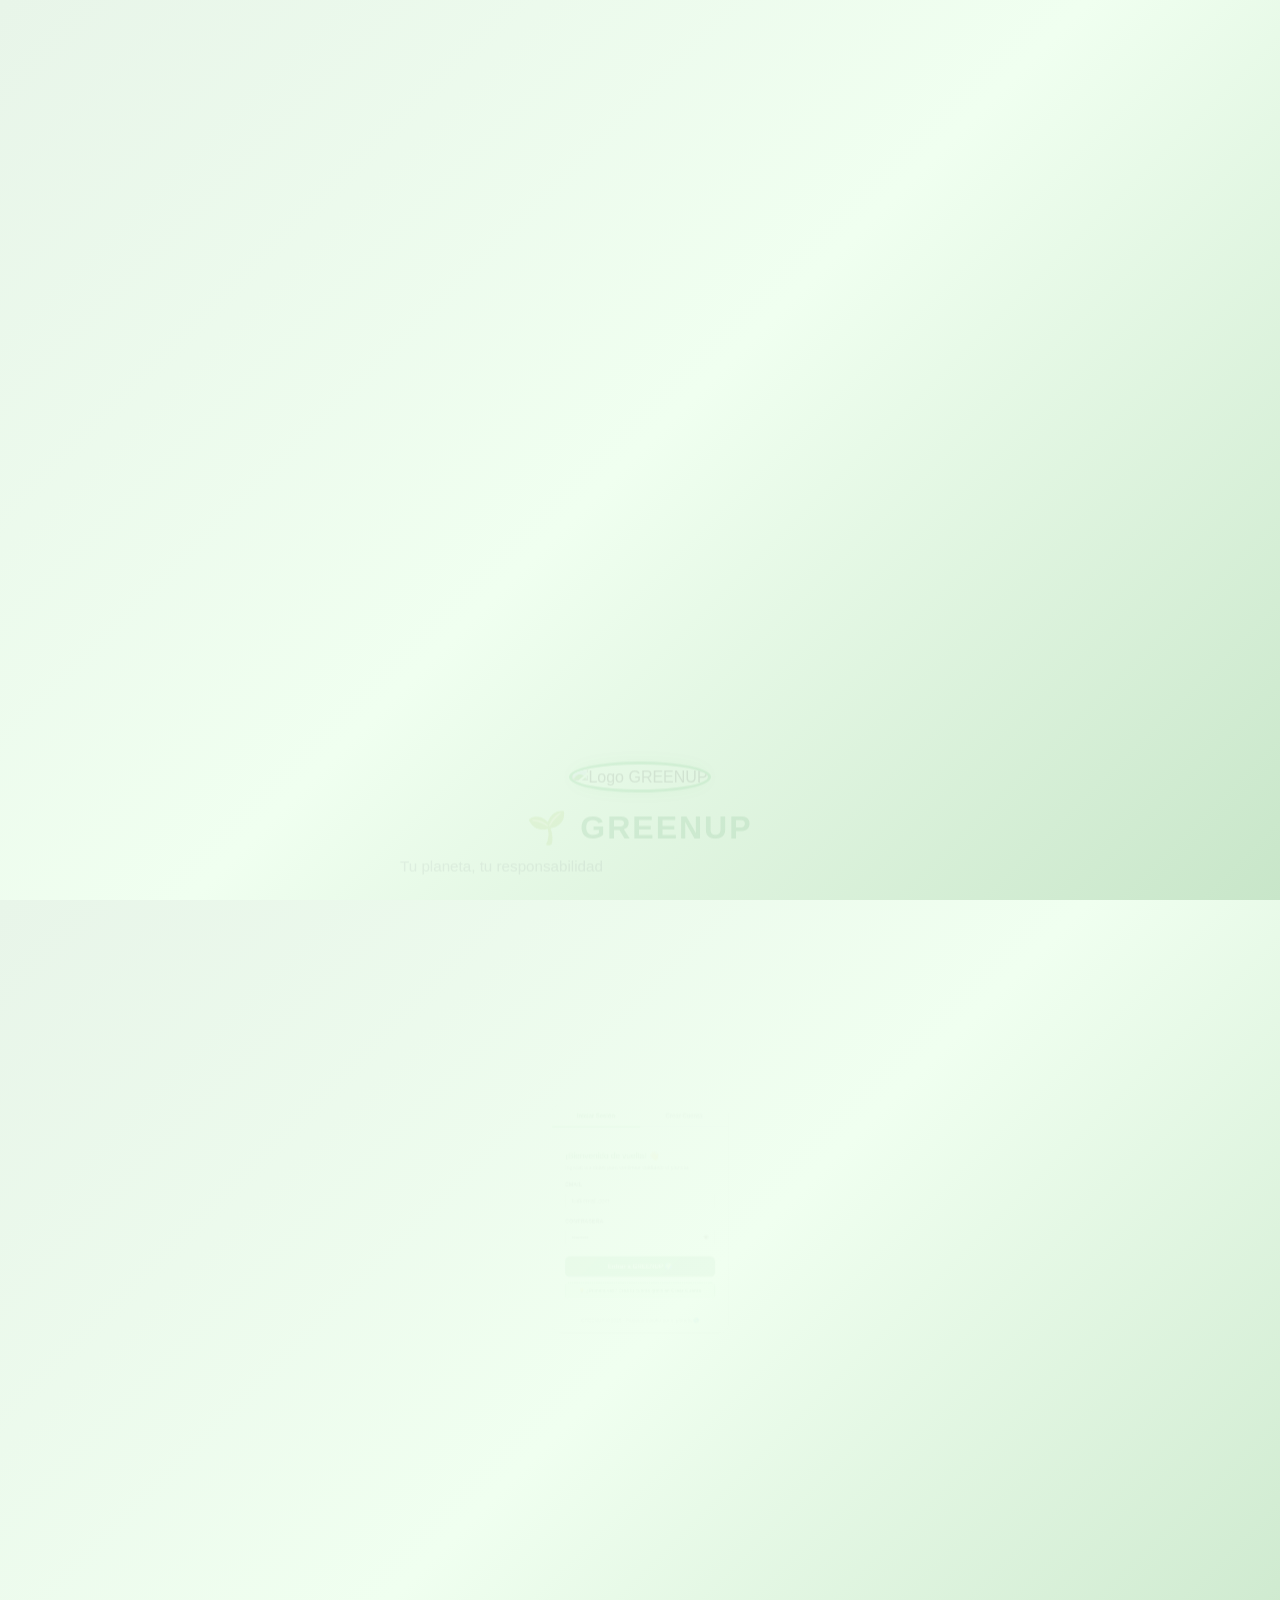
==== Green_UpV1/calculadora.html @ 134e6ddb "Subiendo proyecto completo, ya termine de agregar la funcion de anti farmeo de misiones y tambien ag" ====
<!DOCTYPE html>
<html lang="es">
<head>
    <meta charset="UTF-8">
    <meta name="viewport" content="width=device-width, initial-scale=1.0">
    <title>GREENUP - Calculadora de Huella de Carbono</title>
    <link href="https://cdn.jsdelivr.net/npm/bootstrap@5.3.3/dist/css/bootstrap.min.css" rel="stylesheet" integrity="sha384-QWTKZyjpPEjISv5WaRU9OFeRpok6YctnYmDr5pNlyT2bRjXh0JMhjY6hW+ALEwIH" crossorigin="anonymous">
    <link rel="stylesheet" href="https://cdnjs.cloudflare.com/ajax/libs/animate.css/4.1.1/animate.min.css"/>
    <link rel="stylesheet" href="style.css">
</head>
<body>

    <div class="navbar greenup-navbar animate__animated animate__fadeInDown">
        <div class="logo-container">
            <img src="imagenes/4181E3B8-1C13-4848-8590-D15F80325442.png" alt="Logo del grupo" class="img">
            <span>GREENUP</span>
        </div>
        <div class="nav-links">
            <a href="index.html">Inicio</a>
            <a href="misiones.html">Misiones</a>
            <a href="dudas.html">Preguntas Frecuentes</a>
            <a href="informacion.html">Información Relevante</a>
            <a href="ranking.html">Ranking</a>
        </div>
        <div class="user-profile-nav">
            <img id="user-avatar" src="imagenes/default-avatar.png" alt="Foto de Perfil" class="profile-img-nav animate__animated animate__pulse" onclick="document.getElementById('file-input').click()">
            <span class="user-level-nav badge bg-success animate__animated animate__fadeIn">Nivel <span id="nav-level">1</span></span>
            <input type="file" id="file-input" style="display: none;" accept="image/*">

            <div class="ecobot-widget" id="ecobot-widget">
                <div id="ecobot-bubble" class="ecobot-bubble"></div>
                <button id="ecobot-avatar" class="ecobot-avatar" aria-label="Asistente Eco">
                    🌱
                    <span id="ecobot-badge" class="ecobot-badge"></span>
                </button>
            </div>
        </div>
    </div>

    <div class="container mt-4 main-content">

        <div class="calculator-container card p-4 shadow-lg animate__animated animate__fadeInUp">
            <h1 class="calculator-title text-center">Calculadora de Huella de Carbono 🌍</h1>
            <p class="text-center">Respondé estas 3 preguntas y descubrí tu nivel de huella de carbono.</p>

            <form id="carbon-footprint-form">

                <div class="pregunta-bloque mb-4">
                    <p class="pregunta-titulo">1. ¿Cómo te movés por la ciudad?</p>
                    <div class="form-check">
                        <input class="form-check-input" type="radio" name="movilidad" id="mov-auto" value="1" checked>
                        <label class="form-check-label" for="mov-auto">Auto / Moto</label>
                    </div>
                    <div class="form-check">
                        <input class="form-check-input" type="radio" name="movilidad" id="mov-transporte" value="2">
                        <label class="form-check-label" for="mov-transporte">Transporte público</label>
                    </div>
                    <div class="form-check">
                        <input class="form-check-input" type="radio" name="movilidad" id="mov-bici" value="3">
                        <label class="form-check-label" for="mov-bici">Caminando / Bici</label>
                    </div>
                </div>

                <div class="pregunta-bloque mb-4">
                    <p class="pregunta-titulo">2. En casa, ¿cómo cuidás la energía eléctrica y/o gas?</p>
                    <div class="form-check">
                        <input class="form-check-input" type="radio" name="energia" id="energia-no" value="1" checked>
                        <label class="form-check-label" for="energia-no">No le presto atención</label>
                    </div>
                    <div class="form-check">
                        <input class="form-check-input" type="radio" name="energia" id="energia-intento" value="2">
                        <label class="form-check-label" for="energia-intento">Intento cuidarlo</label>
                    </div>
                    <div class="form-check">
                        <input class="form-check-input" type="radio" name="energia" id="energia-atento" value="3">
                        <label class="form-check-label" for="energia-atento">Soy muy atento</label>
                    </div>
                </div>

                <div class="pregunta-bloque mb-4">
                    <p class="pregunta-titulo">3. ¿Cada cuánto reciclás?</p>
                    <div class="form-check">
                        <input class="form-check-input" type="radio" name="reciclaje" id="reciclar-nunca" value="1" checked>
                        <label class="form-check-label" for="reciclar-nunca">Nunca / Casi nunca</label>
                    </div>
                    <div class="form-check">
                        <input class="form-check-input" type="radio" name="reciclaje" id="reciclar-aveces" value="2">
                        <label class="form-check-label" for="reciclar-aveces">A veces</label>
                    </div>
                    <div class="form-check">
                        <input class="form-check-input" type="radio" name="reciclaje" id="reciclar-siempre" value="3">
                        <label class="form-check-label" for="reciclar-siempre">Siempre</label>
                    </div>
                </div>

                <button type="submit" class="btn btn-success w-100 animate__animated animate__heartBeat">Calcular Huella</button>
            </form>

            <div id="resultado" class="mt-4 p-3 border rounded text-center" style="display: none;">
                <p class="mb-1">Tu huella de carbono estimada es:</p>
                <p id="resultado-emoji" class="resultado-emoji"></p>
                <p id="resultado-texto" class="fw-bold fs-5"></p>

                <button id="btn-consejos" class="btn btn-outline-success mt-3">Ver consejos para mejorar 💡</button>
            </div>

            <div id="consejos-box" class="mt-3 p-3 rounded" style="display: none;">
                <h5>Consejos para reducir tu huella:</h5>
                <ul id="lista-consejos"></ul>
            </div>

        </div>

        <div class="text-center mt-4 mb-5">
            <a href="index.html" class="btn btn-outline-success">⬅ Volver al Inicio</a>
        </div>
    </div>

    <script src="https://cdn.jsdelivr.net/npm/bootstrap@5.3.3/dist/js/bootstrap.bundle.min.js" integrity="sha384-YvpcrYf0tY3lHB60NNkmXc5s9fDVZLESaAA55NDzOxhy9GkcIdslK1eN7N6jIeHz" crossorigin="anonymous"></script>
    <script src="auth.js"></script>
    <script src="script.js"></script>
</body>
</html>
---- Green_UpV1/style.css ----
/* ============================== */
/* --- BASE Y TIPOGRAFÍA --- */
/* ============================== */

body {
  margin: 0;
  font-family: 'Segoe UI', sans-serif;
  background-color: #f0fff0;
  display: flex;
  flex-direction: column;
  align-items: center;
  min-height: 100vh;
  color: #333;
  line-height: 1.6;
}

h1, h2, h3, h4, h5, h6 {
  font-family: 'Helvetica Neue', sans-serif;
  color: #1e7e34;
  text-shadow: 1px 1px 2px rgba(0,0,0,0.1);
  margin-top: 1.5em;
  margin-bottom: 0.5em;
}

h1 { font-size: 2.5rem; }
h2 {
  font-size: 2rem;
  border-bottom: 2px solid #28a745;
  padding-bottom: 0.3em;
}

p {
  font-size: 1.1rem;
  max-width: 900px;
  margin: 0 auto 1.5rem auto;
  text-align: justify;
  color: #495057;
}

/* ============================== */
/* --- NAVBAR --- */
/* ============================== */

.greenup-navbar {
    width: 100%;
    background-color: #28a745;
    color: white;
    padding: 10px 20px;
    display: flex;
    justify-content: space-between;
    align-items: center;
    box-shadow: 0 4px 6px rgba(0, 0, 0, 0.1);
    position: sticky;
    top: 0;
    z-index: 1030;
}

.logo-container {
    display: flex;
    align-items: center;
}

.logo-container .img {
    width: 40px;
    height: 40px;
    border-radius: 50%;
    margin-right: 10px;
    border: 2px solid white;
}

.logo-container span {
    font-size: 1.5rem;
    font-weight: bold;
    color: white;
}

.nav-links a {
    color: white;
    text-decoration: none;
    margin: 0 15px;
    transition: color 0.3s, text-shadow 0.3s;
    font-weight: 500;
}

.nav-links a:hover {
    color: #ffc107;
    text-shadow: 0 0 5px rgba(255, 255, 255, 0.5);
}

/* ============================== */
/* --- PERFIL DE USUARIO Y NIVEL --- */
/* ============================== */

.user-profile-nav {
    display: flex;
    align-items: center;
}

.profile-img-nav {
    width: 40px;
    height: 40px;
    border-radius: 50%;
    object-fit: cover;
    margin-right: 10px;
    cursor: pointer;
    border: 2px solid white;
    transition: transform 0.3s, box-shadow 0.3s;
}

.profile-img-nav:hover {
    transform: scale(1.1);
    box-shadow: 0 0 10px rgba(255, 255, 255, 0.8);
}

.user-level-nav {
    font-size: 0.9rem;
    padding: 5px 10px;
    min-width: 80px;
    text-align: center;
}

/* ============================== */
/* --- PLANETA CURVO --- */
/* ============================== */

.planet-container {
    position: relative;
    width: 300px;
    height: 300px;
    margin: 40px auto;
}

.planet-image {
    width: 100%;
    height: 100%;
    border-radius: 50%;
    object-fit: cover;
    box-shadow: 0 0 30px rgba(40, 167, 69, 0.5);
    transition: transform 1s;
}

.planet-image:hover {
    transform: rotate(360deg);
}

.curved-text-overlay {
    position: absolute;
    top: 50%;
    left: 50%;
    width: 150%;
    height: 150%;
    transform: translate(-50%, -50%);
    pointer-events: none;
    display: flex;
    justify-content: center;
    align-items: center;
}

.curved-text-content {
    font-size: 1.2rem;
    font-weight: bold;
    color: #28a745;
    text-shadow: 1px 1px 0 #fff;
    position: absolute;
    top: -30px;
}

/* ============================== */
/* --- NOTICIAS Y MISIONES --- */
/* ============================== */

.news-card {
    transition: transform 0.3s, box-shadow 0.3s;
    overflow: hidden;
}

.news-card:hover {
    transform: translateY(-5px);
    box-shadow: 0 10px 20px rgba(0, 0, 0, 0.2) !important;
}

.news-img {
    height: 200px;
    object-fit: cover;
}

.mission-card {
    border-left: 5px solid #1e7e34;
    transition: background-color 0.3s;
}

.mission-card:hover {
    background-color: #e9f7ef;
}

.mission-exp {
    font-weight: bold;
    font-size: 1.1em;
}

/* ============================== */
/* --- BOTÓN CTA CALCULADORA (index) --- */
/* ============================== */

.calc-cta-btn {
    border-radius: 30px;
    padding: 12px 30px;
    font-weight: bold;
}

/* ============================== */
/* --- MODAL DE AUTENTICACIÓN --- */
/* ============================== */

.modal-content {
    border: 5px solid #28a745;
}

.btn-green-custom {
    background-color: #28a745;
    border-color: #28b649;
    transition: background-color 0.3s;
}
.btn-green-custom:hover {
    background-color: #000000;
    border-color: #1e7e34;
}

.hide-input { display: none; }

.modal-content.bg-success {
    background-color: #10c23a !important;
    border-radius: 15px;
}

.modal-header, .modal-footer {
    border-color: rgba(255, 255, 255, 0.3) !important;
}

.btn-close-white { filter: invert(1); }

#progressBar { transition: width 0.5s ease-in-out; }

/* ============================== */
/* --- CALCULADORA DE HUELLA --- */
/* ============================== */

.calculator-container {
    background-color: #ffffff;
    border: 1px solid #ddd;
    border-radius: 8px;
    max-width: 650px;
    margin: 40px auto;
}

.pregunta-titulo {
    font-weight: bold;
    color: #1e7e34;
    margin-bottom: 10px;
}

.resultado-emoji {
    font-size: 3rem;
    margin: 5px 0;
}

#resultado.huella-alta {
    background-color: #f8d7da;
    border: 1px solid #f5c6cb;
}

#resultado.huella-media {
    background-color: #fff3cd;
    border: 1px solid #ffeeba;
}

#resultado.huella-baja {
    background-color: #d4edda;
    border: 1px solid #c3e6cb;
}

#consejos-box {
    background-color: #e9f7ef;
    border: 1px solid #c3e6cb;
}

#consejos-box ul { margin-bottom: 0; }

/* ============================== */
/* --- ECO: ASISTENTE DE HUELLA --- */
/* ============================== */

.ecobot-widget {
    position: relative;
    margin-left: 15px;
}

.ecobot-avatar {
    width: 42px;
    height: 42px;
    border-radius: 50%;
    background-color: #ffffff;
    border: 2px solid #ffc107;
    font-size: 1.3rem;
    cursor: pointer;
    display: flex;
    align-items: center;
    justify-content: center;
    position: relative;
    transition: transform 0.3s;
    animation: ecobot-flotar 3s ease-in-out infinite;
}

.ecobot-avatar:hover { transform: scale(1.15); }

.ecobot-avatar.ecobot-alerta {
    border-color: #dc3545;
    animation: ecobot-flotar 3s ease-in-out infinite, ecobot-shake 1.2s ease-in-out infinite alternate;
}

@keyframes ecobot-flotar {
    0%, 100% { transform: translateY(0); }
    50% { transform: translateY(-4px); }
}

@keyframes ecobot-shake {
    from { box-shadow: 0 0 0 0 rgba(220,53,69,0.5); }
    to { box-shadow: 0 0 0 8px rgba(220,53,69,0); }
}

.ecobot-badge {
    position: absolute;
    top: -4px;
    right: -4px;
    width: 18px;
    height: 18px;
    background-color: #dc3545;
    color: white;
    font-size: 0.7rem;
    font-weight: bold;
    border-radius: 50%;
    display: none;
    align-items: center;
    justify-content: center;
    border: 2px solid white;
}

.ecobot-bubble {
    position: absolute;
    top: 52px;
    right: 0;
    width: 220px;
    background-color: #ffffff;
    color: #1e7e34;
    font-size: 0.85rem;
    font-weight: 500;
    padding: 12px 14px;
    border-radius: 14px;
    box-shadow: 0 4px 12px rgba(0,0,0,0.2);
    display: none;
    cursor: pointer;
    z-index: 1040;
}

.ecobot-bubble::before {
    content: '';
    position: absolute;
    top: -8px;
    right: 16px;
    border-width: 0 8px 8px 8px;
    border-style: solid;
    border-color: transparent transparent #ffffff transparent;
}

.ecobot-bubble-visible { display: block; }
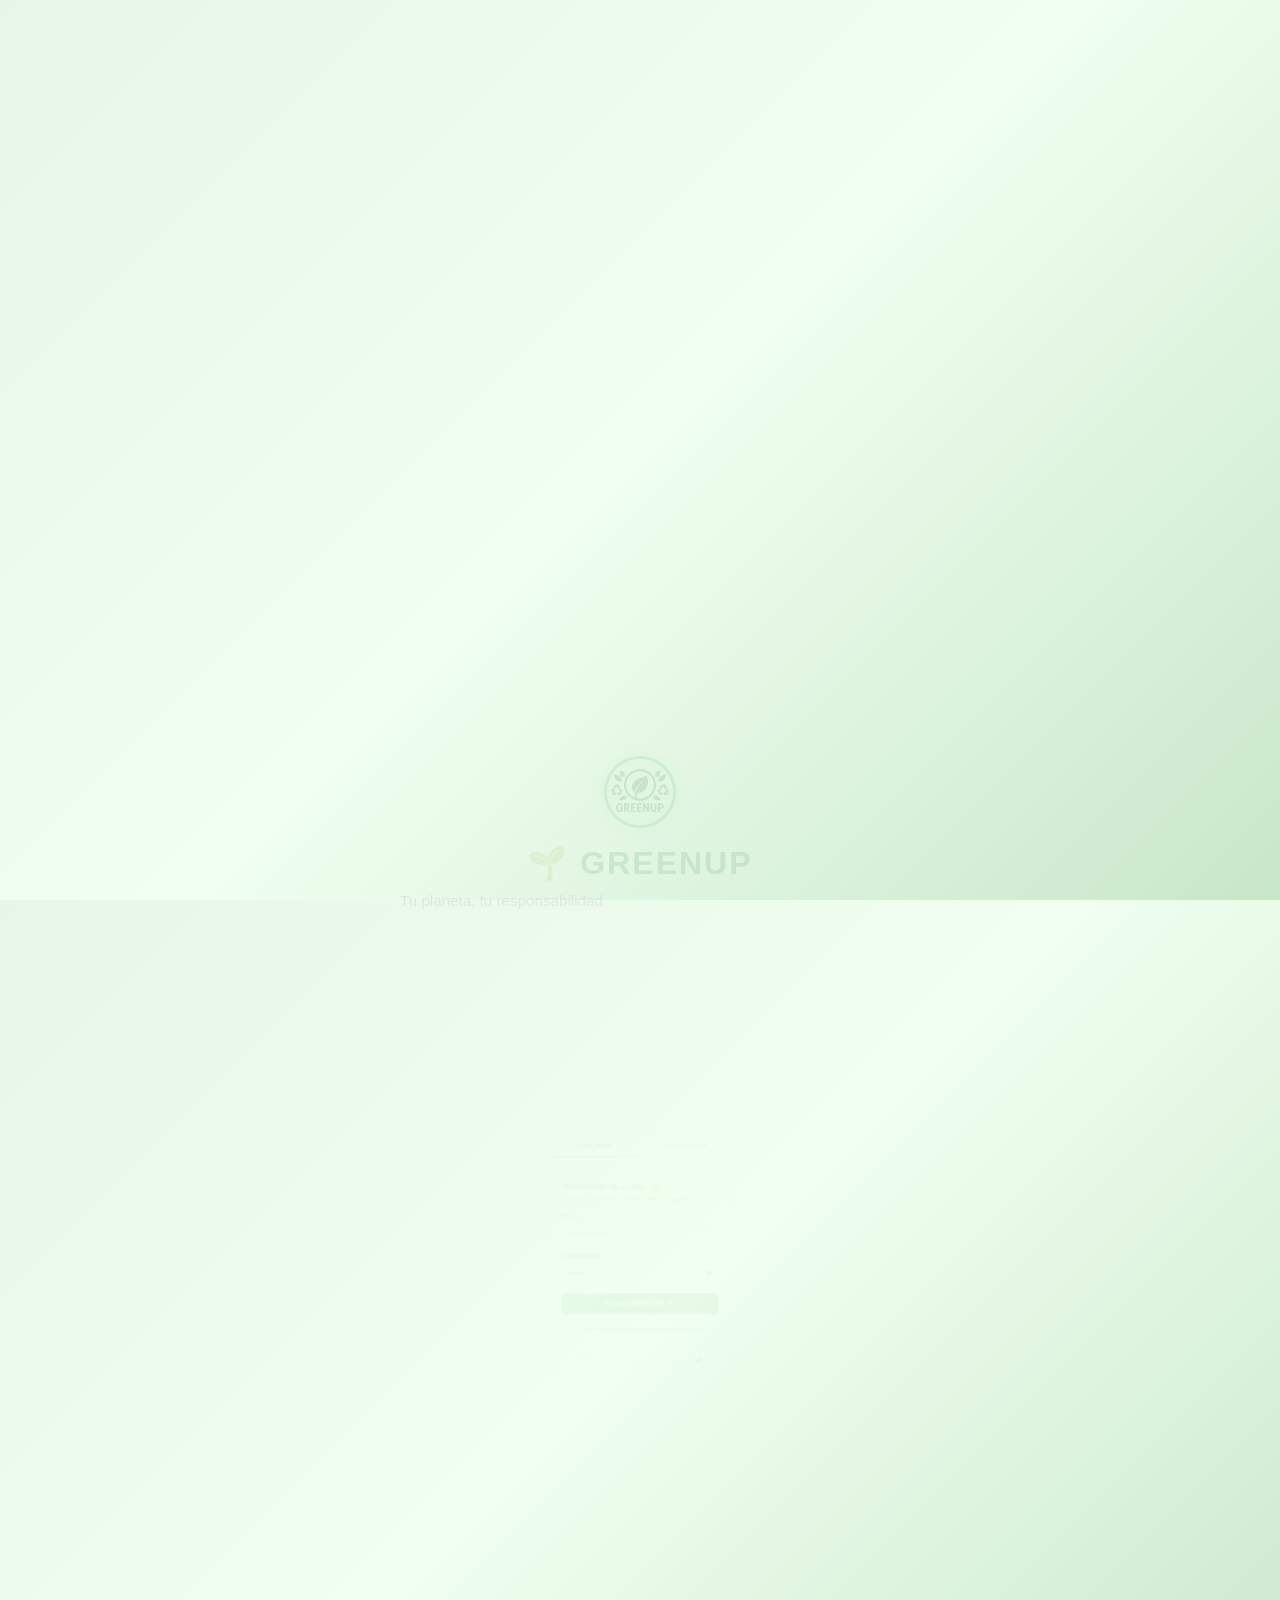
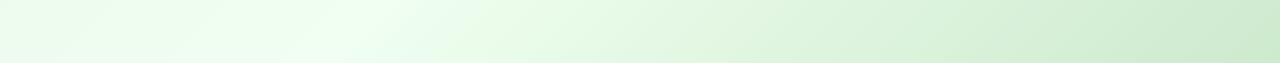
==== commit 48ce6b1d: "imagenes agregado de imagenes" ====
--- a/Green_UpV1/calculadora.html
+++ b/Green_UpV1/calculadora.html
@@ -1,123 +1,123 @@
-<!DOCTYPE html>
-<html lang="es">
-<head>
-    <meta charset="UTF-8">
-    <meta name="viewport" content="width=device-width, initial-scale=1.0">
-    <title>GREENUP - Calculadora de Huella de Carbono</title>
-    <link href="https://cdn.jsdelivr.net/npm/bootstrap@5.3.3/dist/css/bootstrap.min.css" rel="stylesheet" integrity="sha384-QWTKZyjpPEjISv5WaRU9OFeRpok6YctnYmDr5pNlyT2bRjXh0JMhjY6hW+ALEwIH" crossorigin="anonymous">
-    <link rel="stylesheet" href="https://cdnjs.cloudflare.com/ajax/libs/animate.css/4.1.1/animate.min.css"/>
-    <link rel="stylesheet" href="style.css">
-</head>
-<body>
-
-    <div class="navbar greenup-navbar animate__animated animate__fadeInDown">
-        <div class="logo-container">
-            <img src="imagenes/4181E3B8-1C13-4848-8590-D15F80325442.png" alt="Logo del grupo" class="img">
-            <span>GREENUP</span>
-        </div>
-        <div class="nav-links">
-            <a href="index.html">Inicio</a>
-            <a href="misiones.html">Misiones</a>
-            <a href="dudas.html">Preguntas Frecuentes</a>
-            <a href="informacion.html">Información Relevante</a>
-            <a href="ranking.html">Ranking</a>
-        </div>
-        <div class="user-profile-nav">
-            <img id="user-avatar" src="imagenes/default-avatar.png" alt="Foto de Perfil" class="profile-img-nav animate__animated animate__pulse" onclick="document.getElementById('file-input').click()">
-            <span class="user-level-nav badge bg-success animate__animated animate__fadeIn">Nivel <span id="nav-level">1</span></span>
-            <input type="file" id="file-input" style="display: none;" accept="image/*">
-
-            <div class="ecobot-widget" id="ecobot-widget">
-                <div id="ecobot-bubble" class="ecobot-bubble"></div>
-                <button id="ecobot-avatar" class="ecobot-avatar" aria-label="Asistente Eco">
-                    🌱
-                    <span id="ecobot-badge" class="ecobot-badge"></span>
-                </button>
-            </div>
-        </div>
-    </div>
-
-    <div class="container mt-4 main-content">
-
-        <div class="calculator-container card p-4 shadow-lg animate__animated animate__fadeInUp">
-            <h1 class="calculator-title text-center">Calculadora de Huella de Carbono 🌍</h1>
-            <p class="text-center">Respondé estas 3 preguntas y descubrí tu nivel de huella de carbono.</p>
-
-            <form id="carbon-footprint-form">
-
-                <div class="pregunta-bloque mb-4">
-                    <p class="pregunta-titulo">1. ¿Cómo te movés por la ciudad?</p>
-                    <div class="form-check">
-                        <input class="form-check-input" type="radio" name="movilidad" id="mov-auto" value="1" checked>
-                        <label class="form-check-label" for="mov-auto">Auto / Moto</label>
-                    </div>
-                    <div class="form-check">
-                        <input class="form-check-input" type="radio" name="movilidad" id="mov-transporte" value="2">
-                        <label class="form-check-label" for="mov-transporte">Transporte público</label>
-                    </div>
-                    <div class="form-check">
-                        <input class="form-check-input" type="radio" name="movilidad" id="mov-bici" value="3">
-                        <label class="form-check-label" for="mov-bici">Caminando / Bici</label>
-                    </div>
-                </div>
-
-                <div class="pregunta-bloque mb-4">
-                    <p class="pregunta-titulo">2. En casa, ¿cómo cuidás la energía eléctrica y/o gas?</p>
-                    <div class="form-check">
-                        <input class="form-check-input" type="radio" name="energia" id="energia-no" value="1" checked>
-                        <label class="form-check-label" for="energia-no">No le presto atención</label>
-                    </div>
-                    <div class="form-check">
-                        <input class="form-check-input" type="radio" name="energia" id="energia-intento" value="2">
-                        <label class="form-check-label" for="energia-intento">Intento cuidarlo</label>
-                    </div>
-                    <div class="form-check">
-                        <input class="form-check-input" type="radio" name="energia" id="energia-atento" value="3">
-                        <label class="form-check-label" for="energia-atento">Soy muy atento</label>
-                    </div>
-                </div>
-
-                <div class="pregunta-bloque mb-4">
-                    <p class="pregunta-titulo">3. ¿Cada cuánto reciclás?</p>
-                    <div class="form-check">
-                        <input class="form-check-input" type="radio" name="reciclaje" id="reciclar-nunca" value="1" checked>
-                        <label class="form-check-label" for="reciclar-nunca">Nunca / Casi nunca</label>
-                    </div>
-                    <div class="form-check">
-                        <input class="form-check-input" type="radio" name="reciclaje" id="reciclar-aveces" value="2">
-                        <label class="form-check-label" for="reciclar-aveces">A veces</label>
-                    </div>
-                    <div class="form-check">
-                        <input class="form-check-input" type="radio" name="reciclaje" id="reciclar-siempre" value="3">
-                        <label class="form-check-label" for="reciclar-siempre">Siempre</label>
-                    </div>
-                </div>
-
-                <button type="submit" class="btn btn-success w-100 animate__animated animate__heartBeat">Calcular Huella</button>
-            </form>
-
-            <div id="resultado" class="mt-4 p-3 border rounded text-center" style="display: none;">
-                <p class="mb-1">Tu huella de carbono estimada es:</p>
-                <p id="resultado-emoji" class="resultado-emoji"></p>
-                <p id="resultado-texto" class="fw-bold fs-5"></p>
-
-                <button id="btn-consejos" class="btn btn-outline-success mt-3">Ver consejos para mejorar 💡</button>
-            </div>
-
-            <div id="consejos-box" class="mt-3 p-3 rounded" style="display: none;">
-                <h5>Consejos para reducir tu huella:</h5>
-                <ul id="lista-consejos"></ul>
-            </div>
-
-        </div>
-
-        <div class="text-center mt-4 mb-5">
-            <a href="index.html" class="btn btn-outline-success">⬅ Volver al Inicio</a>
-        </div>
-    </div>
-
-    <script src="https://cdn.jsdelivr.net/npm/bootstrap@5.3.3/dist/js/bootstrap.bundle.min.js" integrity="sha384-YvpcrYf0tY3lHB60NNkmXc5s9fDVZLESaAA55NDzOxhy9GkcIdslK1eN7N6jIeHz" crossorigin="anonymous"></script>
-    <script src="auth.js"></script>
-    <script src="script.js"></script>
-</body>
+<!DOCTYPE html>
+<html lang="es">
+<head>
+    <meta charset="UTF-8">
+    <meta name="viewport" content="width=device-width, initial-scale=1.0">
+    <title>GREENUP - Calculadora de Huella de Carbono</title>
+    <link href="https://cdn.jsdelivr.net/npm/bootstrap@5.3.3/dist/css/bootstrap.min.css" rel="stylesheet" integrity="sha384-QWTKZyjpPEjISv5WaRU9OFeRpok6YctnYmDr5pNlyT2bRjXh0JMhjY6hW+ALEwIH" crossorigin="anonymous">
+    <link rel="stylesheet" href="https://cdnjs.cloudflare.com/ajax/libs/animate.css/4.1.1/animate.min.css"/>
+    <link rel="stylesheet" href="style.css">
+</head>
+<body>
+
+    <div class="navbar greenup-navbar animate__animated animate__fadeInDown">
+        <div class="logo-container">
+            <img src="imagenes/4181E3B8-1C13-4848-8590-D15F80325442.png" alt="Logo del grupo" class="img">
+            <span>GREENUP</span>
+        </div>
+        <div class="nav-links">
+            <a href="index.html">Inicio</a>
+            <a href="misiones.html">Misiones</a>
+            <a href="dudas.html">Preguntas Frecuentes</a>
+            <a href="informacion.html">Información Relevante</a>
+            <a href="ranking.html">Ranking</a>
+        </div>
+        <div class="user-profile-nav">
+            <img id="user-avatar" src="imagenes/default-avatar.png" alt="Foto de Perfil" class="profile-img-nav animate__animated animate__pulse" onclick="document.getElementById('file-input').click()">
+            <span class="user-level-nav badge bg-success animate__animated animate__fadeIn">Nivel <span id="nav-level">1</span></span>
+            <input type="file" id="file-input" style="display: none;" accept="image/*">
+
+            <div class="ecobot-widget" id="ecobot-widget">
+                <div id="ecobot-bubble" class="ecobot-bubble"></div>
+                <button id="ecobot-avatar" class="ecobot-avatar" aria-label="Asistente Eco">
+                    🌱
+                    <span id="ecobot-badge" class="ecobot-badge"></span>
+                </button>
+            </div>
+        </div>
+    </div>
+
+    <div class="container mt-4 main-content">
+
+        <div class="calculator-container card p-4 shadow-lg animate__animated animate__fadeInUp">
+            <h1 class="calculator-title text-center">Calculadora de Huella de Carbono 🌍</h1>
+            <p class="text-center">Respondé estas 3 preguntas y descubrí tu nivel de huella de carbono.</p>
+
+            <form id="carbon-footprint-form">
+
+                <div class="pregunta-bloque mb-4">
+                    <p class="pregunta-titulo">1. ¿Cómo te movés por la ciudad?</p>
+                    <div class="form-check">
+                        <input class="form-check-input" type="radio" name="movilidad" id="mov-auto" value="1" checked>
+                        <label class="form-check-label" for="mov-auto">Auto / Moto</label>
+                    </div>
+                    <div class="form-check">
+                        <input class="form-check-input" type="radio" name="movilidad" id="mov-transporte" value="2">
+                        <label class="form-check-label" for="mov-transporte">Transporte público</label>
+                    </div>
+                    <div class="form-check">
+                        <input class="form-check-input" type="radio" name="movilidad" id="mov-bici" value="3">
+                        <label class="form-check-label" for="mov-bici">Caminando / Bici</label>
+                    </div>
+                </div>
+
+                <div class="pregunta-bloque mb-4">
+                    <p class="pregunta-titulo">2. En casa, ¿cómo cuidás la energía eléctrica y/o gas?</p>
+                    <div class="form-check">
+                        <input class="form-check-input" type="radio" name="energia" id="energia-no" value="1" checked>
+                        <label class="form-check-label" for="energia-no">No le presto atención</label>
+                    </div>
+                    <div class="form-check">
+                        <input class="form-check-input" type="radio" name="energia" id="energia-intento" value="2">
+                        <label class="form-check-label" for="energia-intento">Intento cuidarlo</label>
+                    </div>
+                    <div class="form-check">
+                        <input class="form-check-input" type="radio" name="energia" id="energia-atento" value="3">
+                        <label class="form-check-label" for="energia-atento">Soy muy atento</label>
+                    </div>
+                </div>
+
+                <div class="pregunta-bloque mb-4">
+                    <p class="pregunta-titulo">3. ¿Cada cuánto reciclás?</p>
+                    <div class="form-check">
+                        <input class="form-check-input" type="radio" name="reciclaje" id="reciclar-nunca" value="1" checked>
+                        <label class="form-check-label" for="reciclar-nunca">Nunca / Casi nunca</label>
+                    </div>
+                    <div class="form-check">
+                        <input class="form-check-input" type="radio" name="reciclaje" id="reciclar-aveces" value="2">
+                        <label class="form-check-label" for="reciclar-aveces">A veces</label>
+                    </div>
+                    <div class="form-check">
+                        <input class="form-check-input" type="radio" name="reciclaje" id="reciclar-siempre" value="3">
+                        <label class="form-check-label" for="reciclar-siempre">Siempre</label>
+                    </div>
+                </div>
+
+                <button type="submit" class="btn btn-success w-100 animate__animated animate__heartBeat">Calcular Huella</button>
+            </form>
+
+            <div id="resultado" class="mt-4 p-3 border rounded text-center" style="display: none;">
+                <p class="mb-1">Tu huella de carbono estimada es:</p>
+                <p id="resultado-emoji" class="resultado-emoji"></p>
+                <p id="resultado-texto" class="fw-bold fs-5"></p>
+
+                <button id="btn-consejos" class="btn btn-outline-success mt-3">Ver consejos para mejorar 💡</button>
+            </div>
+
+            <div id="consejos-box" class="mt-3 p-3 rounded" style="display: none;">
+                <h5>Consejos para reducir tu huella:</h5>
+                <ul id="lista-consejos"></ul>
+            </div>
+
+        </div>
+
+        <div class="text-center mt-4 mb-5">
+            <a href="index.html" class="btn btn-outline-success">⬅ Volver al Inicio</a>
+        </div>
+    </div>
+
+    <script src="https://cdn.jsdelivr.net/npm/bootstrap@5.3.3/dist/js/bootstrap.bundle.min.js" integrity="sha384-YvpcrYf0tY3lHB60NNkmXc5s9fDVZLESaAA55NDzOxhy9GkcIdslK1eN7N6jIeHz" crossorigin="anonymous"></script>
+    <script src="auth.js"></script>
+    <script src="script.js"></script>
+</body>
 </html>
--- a/Green_UpV1/style.css
+++ b/Green_UpV1/style.css
@@ -1,375 +1,375 @@
-/* ============================== */
-/* --- BASE Y TIPOGRAFÍA --- */
-/* ============================== */
-
-body {
-  margin: 0;
-  font-family: 'Segoe UI', sans-serif;
-  background-color: #f0fff0;
-  display: flex;
-  flex-direction: column;
-  align-items: center;
-  min-height: 100vh;
-  color: #333;
-  line-height: 1.6;
-}
-
-h1, h2, h3, h4, h5, h6 {
-  font-family: 'Helvetica Neue', sans-serif;
-  color: #1e7e34;
-  text-shadow: 1px 1px 2px rgba(0,0,0,0.1);
-  margin-top: 1.5em;
-  margin-bottom: 0.5em;
-}
-
-h1 { font-size: 2.5rem; }
-h2 {
-  font-size: 2rem;
-  border-bottom: 2px solid #28a745;
-  padding-bottom: 0.3em;
-}
-
-p {
-  font-size: 1.1rem;
-  max-width: 900px;
-  margin: 0 auto 1.5rem auto;
-  text-align: justify;
-  color: #495057;
-}
-
-/* ============================== */
-/* --- NAVBAR --- */
-/* ============================== */
-
-.greenup-navbar {
-    width: 100%;
-    background-color: #28a745;
-    color: white;
-    padding: 10px 20px;
-    display: flex;
-    justify-content: space-between;
-    align-items: center;
-    box-shadow: 0 4px 6px rgba(0, 0, 0, 0.1);
-    position: sticky;
-    top: 0;
-    z-index: 1030;
-}
-
-.logo-container {
-    display: flex;
-    align-items: center;
-}
-
-.logo-container .img {
-    width: 40px;
-    height: 40px;
-    border-radius: 50%;
-    margin-right: 10px;
-    border: 2px solid white;
-}
-
-.logo-container span {
-    font-size: 1.5rem;
-    font-weight: bold;
-    color: white;
-}
-
-.nav-links a {
-    color: white;
-    text-decoration: none;
-    margin: 0 15px;
-    transition: color 0.3s, text-shadow 0.3s;
-    font-weight: 500;
-}
-
-.nav-links a:hover {
-    color: #ffc107;
-    text-shadow: 0 0 5px rgba(255, 255, 255, 0.5);
-}
-
-/* ============================== */
-/* --- PERFIL DE USUARIO Y NIVEL --- */
-/* ============================== */
-
-.user-profile-nav {
-    display: flex;
-    align-items: center;
-}
-
-.profile-img-nav {
-    width: 40px;
-    height: 40px;
-    border-radius: 50%;
-    object-fit: cover;
-    margin-right: 10px;
-    cursor: pointer;
-    border: 2px solid white;
-    transition: transform 0.3s, box-shadow 0.3s;
-}
-
-.profile-img-nav:hover {
-    transform: scale(1.1);
-    box-shadow: 0 0 10px rgba(255, 255, 255, 0.8);
-}
-
-.user-level-nav {
-    font-size: 0.9rem;
-    padding: 5px 10px;
-    min-width: 80px;
-    text-align: center;
-}
-
-/* ============================== */
-/* --- PLANETA CURVO --- */
-/* ============================== */
-
-.planet-container {
-    position: relative;
-    width: 300px;
-    height: 300px;
-    margin: 40px auto;
-}
-
-.planet-image {
-    width: 100%;
-    height: 100%;
-    border-radius: 50%;
-    object-fit: cover;
-    box-shadow: 0 0 30px rgba(40, 167, 69, 0.5);
-    transition: transform 1s;
-}
-
-.planet-image:hover {
-    transform: rotate(360deg);
-}
-
-.curved-text-overlay {
-    position: absolute;
-    top: 50%;
-    left: 50%;
-    width: 150%;
-    height: 150%;
-    transform: translate(-50%, -50%);
-    pointer-events: none;
-    display: flex;
-    justify-content: center;
-    align-items: center;
-}
-
-.curved-text-content {
-    font-size: 1.2rem;
-    font-weight: bold;
-    color: #28a745;
-    text-shadow: 1px 1px 0 #fff;
-    position: absolute;
-    top: -30px;
-}
-
-/* ============================== */
-/* --- NOTICIAS Y MISIONES --- */
-/* ============================== */
-
-.news-card {
-    transition: transform 0.3s, box-shadow 0.3s;
-    overflow: hidden;
-}
-
-.news-card:hover {
-    transform: translateY(-5px);
-    box-shadow: 0 10px 20px rgba(0, 0, 0, 0.2) !important;
-}
-
-.news-img {
-    height: 200px;
-    object-fit: cover;
-}
-
-.mission-card {
-    border-left: 5px solid #1e7e34;
-    transition: background-color 0.3s;
-}
-
-.mission-card:hover {
-    background-color: #e9f7ef;
-}
-
-.mission-exp {
-    font-weight: bold;
-    font-size: 1.1em;
-}
-
-/* ============================== */
-/* --- BOTÓN CTA CALCULADORA (index) --- */
-/* ============================== */
-
-.calc-cta-btn {
-    border-radius: 30px;
-    padding: 12px 30px;
-    font-weight: bold;
-}
-
-/* ============================== */
-/* --- MODAL DE AUTENTICACIÓN --- */
-/* ============================== */
-
-.modal-content {
-    border: 5px solid #28a745;
-}
-
-.btn-green-custom {
-    background-color: #28a745;
-    border-color: #28b649;
-    transition: background-color 0.3s;
-}
-.btn-green-custom:hover {
-    background-color: #000000;
-    border-color: #1e7e34;
-}
-
-.hide-input { display: none; }
-
-.modal-content.bg-success {
-    background-color: #10c23a !important;
-    border-radius: 15px;
-}
-
-.modal-header, .modal-footer {
-    border-color: rgba(255, 255, 255, 0.3) !important;
-}
-
-.btn-close-white { filter: invert(1); }
-
-#progressBar { transition: width 0.5s ease-in-out; }
-
-/* ============================== */
-/* --- CALCULADORA DE HUELLA --- */
-/* ============================== */
-
-.calculator-container {
-    background-color: #ffffff;
-    border: 1px solid #ddd;
-    border-radius: 8px;
-    max-width: 650px;
-    margin: 40px auto;
-}
-
-.pregunta-titulo {
-    font-weight: bold;
-    color: #1e7e34;
-    margin-bottom: 10px;
-}
-
-.resultado-emoji {
-    font-size: 3rem;
-    margin: 5px 0;
-}
-
-#resultado.huella-alta {
-    background-color: #f8d7da;
-    border: 1px solid #f5c6cb;
-}
-
-#resultado.huella-media {
-    background-color: #fff3cd;
-    border: 1px solid #ffeeba;
-}
-
-#resultado.huella-baja {
-    background-color: #d4edda;
-    border: 1px solid #c3e6cb;
-}
-
-#consejos-box {
-    background-color: #e9f7ef;
-    border: 1px solid #c3e6cb;
-}
-
-#consejos-box ul { margin-bottom: 0; }
-
-/* ============================== */
-/* --- ECO: ASISTENTE DE HUELLA --- */
-/* ============================== */
-
-.ecobot-widget {
-    position: relative;
-    margin-left: 15px;
-}
-
-.ecobot-avatar {
-    width: 42px;
-    height: 42px;
-    border-radius: 50%;
-    background-color: #ffffff;
-    border: 2px solid #ffc107;
-    font-size: 1.3rem;
-    cursor: pointer;
-    display: flex;
-    align-items: center;
-    justify-content: center;
-    position: relative;
-    transition: transform 0.3s;
-    animation: ecobot-flotar 3s ease-in-out infinite;
-}
-
-.ecobot-avatar:hover { transform: scale(1.15); }
-
-.ecobot-avatar.ecobot-alerta {
-    border-color: #dc3545;
-    animation: ecobot-flotar 3s ease-in-out infinite, ecobot-shake 1.2s ease-in-out infinite alternate;
-}
-
-@keyframes ecobot-flotar {
-    0%, 100% { transform: translateY(0); }
-    50% { transform: translateY(-4px); }
-}
-
-@keyframes ecobot-shake {
-    from { box-shadow: 0 0 0 0 rgba(220,53,69,0.5); }
-    to { box-shadow: 0 0 0 8px rgba(220,53,69,0); }
-}
-
-.ecobot-badge {
-    position: absolute;
-    top: -4px;
-    right: -4px;
-    width: 18px;
-    height: 18px;
-    background-color: #dc3545;
-    color: white;
-    font-size: 0.7rem;
-    font-weight: bold;
-    border-radius: 50%;
-    display: none;
-    align-items: center;
-    justify-content: center;
-    border: 2px solid white;
-}
-
-.ecobot-bubble {
-    position: absolute;
-    top: 52px;
-    right: 0;
-    width: 220px;
-    background-color: #ffffff;
-    color: #1e7e34;
-    font-size: 0.85rem;
-    font-weight: 500;
-    padding: 12px 14px;
-    border-radius: 14px;
-    box-shadow: 0 4px 12px rgba(0,0,0,0.2);
-    display: none;
-    cursor: pointer;
-    z-index: 1040;
-}
-
-.ecobot-bubble::before {
-    content: '';
-    position: absolute;
-    top: -8px;
-    right: 16px;
-    border-width: 0 8px 8px 8px;
-    border-style: solid;
-    border-color: transparent transparent #ffffff transparent;
-}
-
+/* ============================== */
+/* --- BASE Y TIPOGRAFÍA --- */
+/* ============================== */
+
+body {
+  margin: 0;
+  font-family: 'Segoe UI', sans-serif;
+  background-color: #f0fff0;
+  display: flex;
+  flex-direction: column;
+  align-items: center;
+  min-height: 100vh;
+  color: #333;
+  line-height: 1.6;
+}
+
+h1, h2, h3, h4, h5, h6 {
+  font-family: 'Helvetica Neue', sans-serif;
+  color: #1e7e34;
+  text-shadow: 1px 1px 2px rgba(0,0,0,0.1);
+  margin-top: 1.5em;
+  margin-bottom: 0.5em;
+}
+
+h1 { font-size: 2.5rem; }
+h2 {
+  font-size: 2rem;
+  border-bottom: 2px solid #28a745;
+  padding-bottom: 0.3em;
+}
+
+p {
+  font-size: 1.1rem;
+  max-width: 900px;
+  margin: 0 auto 1.5rem auto;
+  text-align: justify;
+  color: #495057;
+}
+
+/* ============================== */
+/* --- NAVBAR --- */
+/* ============================== */
+
+.greenup-navbar {
+    width: 100%;
+    background-color: #28a745;
+    color: white;
+    padding: 10px 20px;
+    display: flex;
+    justify-content: space-between;
+    align-items: center;
+    box-shadow: 0 4px 6px rgba(0, 0, 0, 0.1);
+    position: sticky;
+    top: 0;
+    z-index: 1030;
+}
+
+.logo-container {
+    display: flex;
+    align-items: center;
+}
+
+.logo-container .img {
+    width: 40px;
+    height: 40px;
+    border-radius: 50%;
+    margin-right: 10px;
+    border: 2px solid white;
+}
+
+.logo-container span {
+    font-size: 1.5rem;
+    font-weight: bold;
+    color: white;
+}
+
+.nav-links a {
+    color: white;
+    text-decoration: none;
+    margin: 0 15px;
+    transition: color 0.3s, text-shadow 0.3s;
+    font-weight: 500;
+}
+
+.nav-links a:hover {
+    color: #ffc107;
+    text-shadow: 0 0 5px rgba(255, 255, 255, 0.5);
+}
+
+/* ============================== */
+/* --- PERFIL DE USUARIO Y NIVEL --- */
+/* ============================== */
+
+.user-profile-nav {
+    display: flex;
+    align-items: center;
+}
+
+.profile-img-nav {
+    width: 40px;
+    height: 40px;
+    border-radius: 50%;
+    object-fit: cover;
+    margin-right: 10px;
+    cursor: pointer;
+    border: 2px solid white;
+    transition: transform 0.3s, box-shadow 0.3s;
+}
+
+.profile-img-nav:hover {
+    transform: scale(1.1);
+    box-shadow: 0 0 10px rgba(255, 255, 255, 0.8);
+}
+
+.user-level-nav {
+    font-size: 0.9rem;
+    padding: 5px 10px;
+    min-width: 80px;
+    text-align: center;
+}
+
+/* ============================== */
+/* --- PLANETA CURVO --- */
+/* ============================== */
+
+.planet-container {
+    position: relative;
+    width: 300px;
+    height: 300px;
+    margin: 40px auto;
+}
+
+.planet-image {
+    width: 100%;
+    height: 100%;
+    border-radius: 50%;
+    object-fit: cover;
+    box-shadow: 0 0 30px rgba(40, 167, 69, 0.5);
+    transition: transform 1s;
+}
+
+.planet-image:hover {
+    transform: rotate(360deg);
+}
+
+.curved-text-overlay {
+    position: absolute;
+    top: 50%;
+    left: 50%;
+    width: 150%;
+    height: 150%;
+    transform: translate(-50%, -50%);
+    pointer-events: none;
+    display: flex;
+    justify-content: center;
+    align-items: center;
+}
+
+.curved-text-content {
+    font-size: 1.2rem;
+    font-weight: bold;
+    color: #28a745;
+    text-shadow: 1px 1px 0 #fff;
+    position: absolute;
+    top: -30px;
+}
+
+/* ============================== */
+/* --- NOTICIAS Y MISIONES --- */
+/* ============================== */
+
+.news-card {
+    transition: transform 0.3s, box-shadow 0.3s;
+    overflow: hidden;
+}
+
+.news-card:hover {
+    transform: translateY(-5px);
+    box-shadow: 0 10px 20px rgba(0, 0, 0, 0.2) !important;
+}
+
+.news-img {
+    height: 200px;
+    object-fit: cover;
+}
+
+.mission-card {
+    border-left: 5px solid #1e7e34;
+    transition: background-color 0.3s;
+}
+
+.mission-card:hover {
+    background-color: #e9f7ef;
+}
+
+.mission-exp {
+    font-weight: bold;
+    font-size: 1.1em;
+}
+
+/* ============================== */
+/* --- BOTÓN CTA CALCULADORA (index) --- */
+/* ============================== */
+
+.calc-cta-btn {
+    border-radius: 30px;
+    padding: 12px 30px;
+    font-weight: bold;
+}
+
+/* ============================== */
+/* --- MODAL DE AUTENTICACIÓN --- */
+/* ============================== */
+
+.modal-content {
+    border: 5px solid #28a745;
+}
+
+.btn-green-custom {
+    background-color: #28a745;
+    border-color: #28b649;
+    transition: background-color 0.3s;
+}
+.btn-green-custom:hover {
+    background-color: #000000;
+    border-color: #1e7e34;
+}
+
+.hide-input { display: none; }
+
+.modal-content.bg-success {
+    background-color: #10c23a !important;
+    border-radius: 15px;
+}
+
+.modal-header, .modal-footer {
+    border-color: rgba(255, 255, 255, 0.3) !important;
+}
+
+.btn-close-white { filter: invert(1); }
+
+#progressBar { transition: width 0.5s ease-in-out; }
+
+/* ============================== */
+/* --- CALCULADORA DE HUELLA --- */
+/* ============================== */
+
+.calculator-container {
+    background-color: #ffffff;
+    border: 1px solid #ddd;
+    border-radius: 8px;
+    max-width: 650px;
+    margin: 40px auto;
+}
+
+.pregunta-titulo {
+    font-weight: bold;
+    color: #1e7e34;
+    margin-bottom: 10px;
+}
+
+.resultado-emoji {
+    font-size: 3rem;
+    margin: 5px 0;
+}
+
+#resultado.huella-alta {
+    background-color: #f8d7da;
+    border: 1px solid #f5c6cb;
+}
+
+#resultado.huella-media {
+    background-color: #fff3cd;
+    border: 1px solid #ffeeba;
+}
+
+#resultado.huella-baja {
+    background-color: #d4edda;
+    border: 1px solid #c3e6cb;
+}
+
+#consejos-box {
+    background-color: #e9f7ef;
+    border: 1px solid #c3e6cb;
+}
+
+#consejos-box ul { margin-bottom: 0; }
+
+/* ============================== */
+/* --- ECO: ASISTENTE DE HUELLA --- */
+/* ============================== */
+
+.ecobot-widget {
+    position: relative;
+    margin-left: 15px;
+}
+
+.ecobot-avatar {
+    width: 42px;
+    height: 42px;
+    border-radius: 50%;
+    background-color: #ffffff;
+    border: 2px solid #ffc107;
+    font-size: 1.3rem;
+    cursor: pointer;
+    display: flex;
+    align-items: center;
+    justify-content: center;
+    position: relative;
+    transition: transform 0.3s;
+    animation: ecobot-flotar 3s ease-in-out infinite;
+}
+
+.ecobot-avatar:hover { transform: scale(1.15); }
+
+.ecobot-avatar.ecobot-alerta {
+    border-color: #dc3545;
+    animation: ecobot-flotar 3s ease-in-out infinite, ecobot-shake 1.2s ease-in-out infinite alternate;
+}
+
+@keyframes ecobot-flotar {
+    0%, 100% { transform: translateY(0); }
+    50% { transform: translateY(-4px); }
+}
+
+@keyframes ecobot-shake {
+    from { box-shadow: 0 0 0 0 rgba(220,53,69,0.5); }
+    to { box-shadow: 0 0 0 8px rgba(220,53,69,0); }
+}
+
+.ecobot-badge {
+    position: absolute;
+    top: -4px;
+    right: -4px;
+    width: 18px;
+    height: 18px;
+    background-color: #dc3545;
+    color: white;
+    font-size: 0.7rem;
+    font-weight: bold;
+    border-radius: 50%;
+    display: none;
+    align-items: center;
+    justify-content: center;
+    border: 2px solid white;
+}
+
+.ecobot-bubble {
+    position: absolute;
+    top: 52px;
+    right: 0;
+    width: 220px;
+    background-color: #ffffff;
+    color: #1e7e34;
+    font-size: 0.85rem;
+    font-weight: 500;
+    padding: 12px 14px;
+    border-radius: 14px;
+    box-shadow: 0 4px 12px rgba(0,0,0,0.2);
+    display: none;
+    cursor: pointer;
+    z-index: 1040;
+}
+
+.ecobot-bubble::before {
+    content: '';
+    position: absolute;
+    top: -8px;
+    right: 16px;
+    border-width: 0 8px 8px 8px;
+    border-style: solid;
+    border-color: transparent transparent #ffffff transparent;
+}
+
 .ecobot-bubble-visible { display: block; }
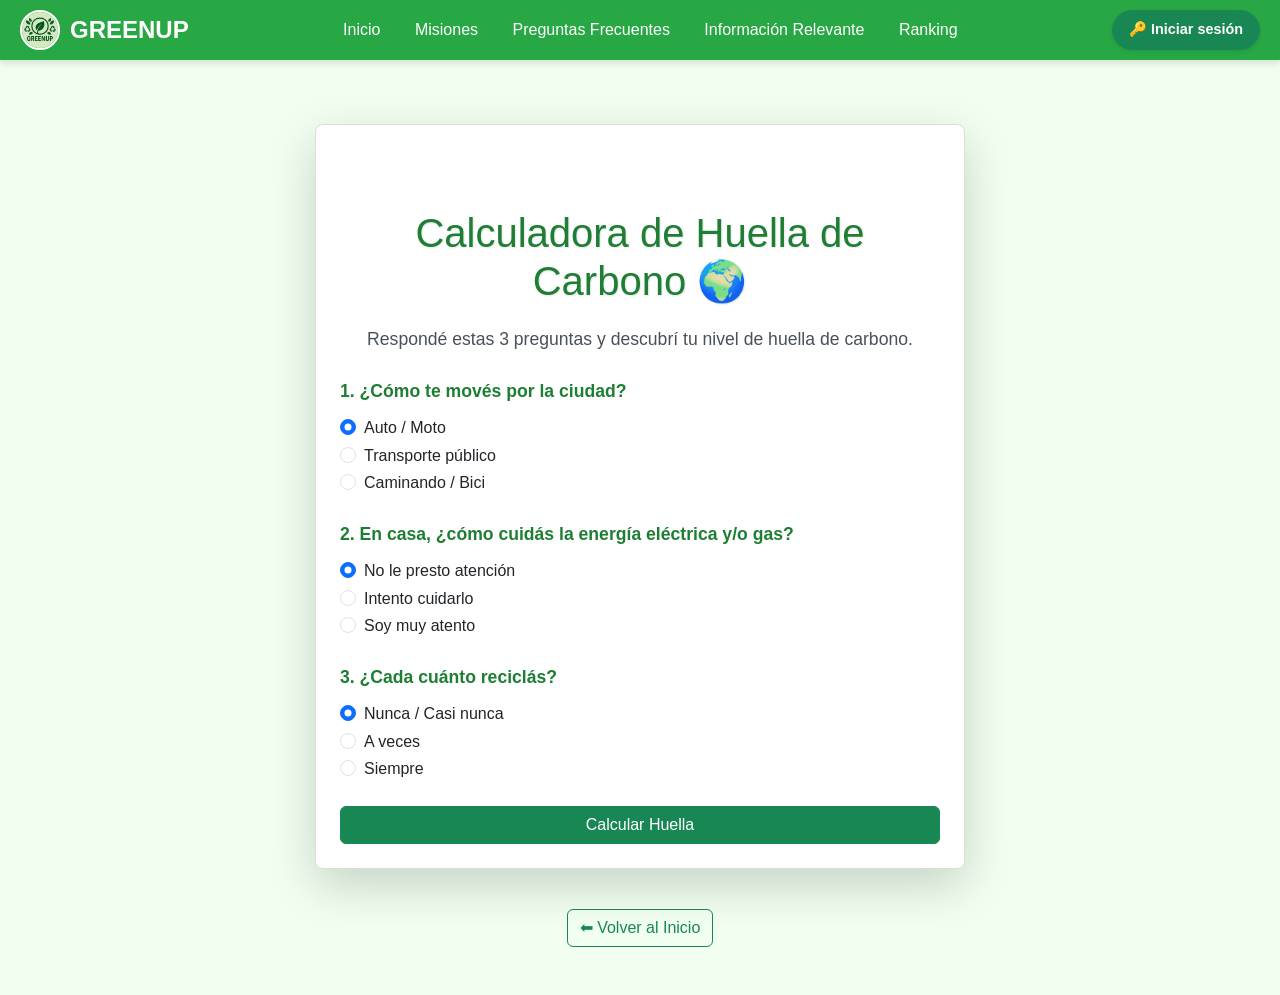
==== commit 750a5f70: "borré todo lo relacionado con el localstorage asi todo lo que se hace se realiza en la base de datos" ====
--- a/Green_UpV1/calculadora.html
+++ b/Green_UpV1/calculadora.html
@@ -1,123 +1,124 @@
-<!DOCTYPE html>
-<html lang="es">
-<head>
-    <meta charset="UTF-8">
-    <meta name="viewport" content="width=device-width, initial-scale=1.0">
-    <title>GREENUP - Calculadora de Huella de Carbono</title>
-    <link href="https://cdn.jsdelivr.net/npm/bootstrap@5.3.3/dist/css/bootstrap.min.css" rel="stylesheet" integrity="sha384-QWTKZyjpPEjISv5WaRU9OFeRpok6YctnYmDr5pNlyT2bRjXh0JMhjY6hW+ALEwIH" crossorigin="anonymous">
-    <link rel="stylesheet" href="https://cdnjs.cloudflare.com/ajax/libs/animate.css/4.1.1/animate.min.css"/>
-    <link rel="stylesheet" href="style.css">
-</head>
-<body>
-
-    <div class="navbar greenup-navbar animate__animated animate__fadeInDown">
-        <div class="logo-container">
-            <img src="imagenes/4181E3B8-1C13-4848-8590-D15F80325442.png" alt="Logo del grupo" class="img">
-            <span>GREENUP</span>
-        </div>
-        <div class="nav-links">
-            <a href="index.html">Inicio</a>
-            <a href="misiones.html">Misiones</a>
-            <a href="dudas.html">Preguntas Frecuentes</a>
-            <a href="informacion.html">Información Relevante</a>
-            <a href="ranking.html">Ranking</a>
-        </div>
-        <div class="user-profile-nav">
-            <img id="user-avatar" src="imagenes/default-avatar.png" alt="Foto de Perfil" class="profile-img-nav animate__animated animate__pulse" onclick="document.getElementById('file-input').click()">
-            <span class="user-level-nav badge bg-success animate__animated animate__fadeIn">Nivel <span id="nav-level">1</span></span>
-            <input type="file" id="file-input" style="display: none;" accept="image/*">
-
-            <div class="ecobot-widget" id="ecobot-widget">
-                <div id="ecobot-bubble" class="ecobot-bubble"></div>
-                <button id="ecobot-avatar" class="ecobot-avatar" aria-label="Asistente Eco">
-                    🌱
-                    <span id="ecobot-badge" class="ecobot-badge"></span>
-                </button>
-            </div>
-        </div>
-    </div>
-
-    <div class="container mt-4 main-content">
-
-        <div class="calculator-container card p-4 shadow-lg animate__animated animate__fadeInUp">
-            <h1 class="calculator-title text-center">Calculadora de Huella de Carbono 🌍</h1>
-            <p class="text-center">Respondé estas 3 preguntas y descubrí tu nivel de huella de carbono.</p>
-
-            <form id="carbon-footprint-form">
-
-                <div class="pregunta-bloque mb-4">
-                    <p class="pregunta-titulo">1. ¿Cómo te movés por la ciudad?</p>
-                    <div class="form-check">
-                        <input class="form-check-input" type="radio" name="movilidad" id="mov-auto" value="1" checked>
-                        <label class="form-check-label" for="mov-auto">Auto / Moto</label>
-                    </div>
-                    <div class="form-check">
-                        <input class="form-check-input" type="radio" name="movilidad" id="mov-transporte" value="2">
-                        <label class="form-check-label" for="mov-transporte">Transporte público</label>
-                    </div>
-                    <div class="form-check">
-                        <input class="form-check-input" type="radio" name="movilidad" id="mov-bici" value="3">
-                        <label class="form-check-label" for="mov-bici">Caminando / Bici</label>
-                    </div>
-                </div>
-
-                <div class="pregunta-bloque mb-4">
-                    <p class="pregunta-titulo">2. En casa, ¿cómo cuidás la energía eléctrica y/o gas?</p>
-                    <div class="form-check">
-                        <input class="form-check-input" type="radio" name="energia" id="energia-no" value="1" checked>
-                        <label class="form-check-label" for="energia-no">No le presto atención</label>
-                    </div>
-                    <div class="form-check">
-                        <input class="form-check-input" type="radio" name="energia" id="energia-intento" value="2">
-                        <label class="form-check-label" for="energia-intento">Intento cuidarlo</label>
-                    </div>
-                    <div class="form-check">
-                        <input class="form-check-input" type="radio" name="energia" id="energia-atento" value="3">
-                        <label class="form-check-label" for="energia-atento">Soy muy atento</label>
-                    </div>
-                </div>
-
-                <div class="pregunta-bloque mb-4">
-                    <p class="pregunta-titulo">3. ¿Cada cuánto reciclás?</p>
-                    <div class="form-check">
-                        <input class="form-check-input" type="radio" name="reciclaje" id="reciclar-nunca" value="1" checked>
-                        <label class="form-check-label" for="reciclar-nunca">Nunca / Casi nunca</label>
-                    </div>
-                    <div class="form-check">
-                        <input class="form-check-input" type="radio" name="reciclaje" id="reciclar-aveces" value="2">
-                        <label class="form-check-label" for="reciclar-aveces">A veces</label>
-                    </div>
-                    <div class="form-check">
-                        <input class="form-check-input" type="radio" name="reciclaje" id="reciclar-siempre" value="3">
-                        <label class="form-check-label" for="reciclar-siempre">Siempre</label>
-                    </div>
-                </div>
-
-                <button type="submit" class="btn btn-success w-100 animate__animated animate__heartBeat">Calcular Huella</button>
-            </form>
-
-            <div id="resultado" class="mt-4 p-3 border rounded text-center" style="display: none;">
-                <p class="mb-1">Tu huella de carbono estimada es:</p>
-                <p id="resultado-emoji" class="resultado-emoji"></p>
-                <p id="resultado-texto" class="fw-bold fs-5"></p>
-
-                <button id="btn-consejos" class="btn btn-outline-success mt-3">Ver consejos para mejorar 💡</button>
-            </div>
-
-            <div id="consejos-box" class="mt-3 p-3 rounded" style="display: none;">
-                <h5>Consejos para reducir tu huella:</h5>
-                <ul id="lista-consejos"></ul>
-            </div>
-
-        </div>
-
-        <div class="text-center mt-4 mb-5">
-            <a href="index.html" class="btn btn-outline-success">⬅ Volver al Inicio</a>
-        </div>
-    </div>
-
-    <script src="https://cdn.jsdelivr.net/npm/bootstrap@5.3.3/dist/js/bootstrap.bundle.min.js" integrity="sha384-YvpcrYf0tY3lHB60NNkmXc5s9fDVZLESaAA55NDzOxhy9GkcIdslK1eN7N6jIeHz" crossorigin="anonymous"></script>
-    <script src="auth.js"></script>
-    <script src="script.js"></script>
-</body>
+<!DOCTYPE html>
+<html lang="es">
+<head>
+    <meta charset="UTF-8">
+    <meta name="viewport" content="width=device-width, initial-scale=1.0">
+    <title>GREENUP - Calculadora de Huella de Carbono</title>
+    <link href="https://cdn.jsdelivr.net/npm/bootstrap@5.3.3/dist/css/bootstrap.min.css" rel="stylesheet" integrity="sha384-QWTKZyjpPEjISv5WaRU9OFeRpok6YctnYmDr5pNlyT2bRjXh0JMhjY6hW+ALEwIH" crossorigin="anonymous">
+    <link rel="stylesheet" href="https://cdnjs.cloudflare.com/ajax/libs/animate.css/4.1.1/animate.min.css"/>
+    <link rel="stylesheet" href="style.css">
+</head>
+<body>
+
+    <div class="navbar greenup-navbar animate__animated animate__fadeInDown">
+        <div class="logo-container">
+            <img src="imagenes/4181E3B8-1C13-4848-8590-D15F80325442.png" alt="Logo del grupo" class="img">
+            <span>GREENUP</span>
+        </div>
+        <div class="nav-links">
+            <a href="index.html">Inicio</a>
+            <a href="misiones.html">Misiones</a>
+            <a href="dudas.html">Preguntas Frecuentes</a>
+            <a href="informacion.html">Información Relevante</a>
+            <a href="ranking.html">Ranking</a>
+        </div>
+        <div class="user-profile-nav">
+         <!-- Reemplaza esta línea en el navbar -->
+            <img id="user-avatar" src="imagenes/default-avatar.png" alt="Foto de Perfil" class="profile-img-nav animate__animated animate__pulse" onclick="window.location.href='perfil.html'" style="cursor: pointer;">
+            <span class="user-level-nav badge bg-success animate__animated animate__fadeIn">Nivel <span id="nav-level">1</span></span>
+            <input type="file" id="file-input" style="display: none;" accept="image/*">
+
+            <div class="ecobot-widget" id="ecobot-widget">
+                <div id="ecobot-bubble" class="ecobot-bubble"></div>
+                <button id="ecobot-avatar" class="ecobot-avatar" aria-label="Asistente Eco">
+                    🌱
+                    <span id="ecobot-badge" class="ecobot-badge"></span>
+                </button>
+            </div>
+        </div>
+    </div>
+
+    <div class="container mt-4 main-content">
+
+        <div class="calculator-container card p-4 shadow-lg animate__animated animate__fadeInUp">
+            <h1 class="calculator-title text-center">Calculadora de Huella de Carbono 🌍</h1>
+            <p class="text-center">Respondé estas 3 preguntas y descubrí tu nivel de huella de carbono.</p>
+
+            <form id="carbon-footprint-form">
+
+                <div class="pregunta-bloque mb-4">
+                    <p class="pregunta-titulo">1. ¿Cómo te movés por la ciudad?</p>
+                    <div class="form-check">
+                        <input class="form-check-input" type="radio" name="movilidad" id="mov-auto" value="1" checked>
+                        <label class="form-check-label" for="mov-auto">Auto / Moto</label>
+                    </div>
+                    <div class="form-check">
+                        <input class="form-check-input" type="radio" name="movilidad" id="mov-transporte" value="2">
+                        <label class="form-check-label" for="mov-transporte">Transporte público</label>
+                    </div>
+                    <div class="form-check">
+                        <input class="form-check-input" type="radio" name="movilidad" id="mov-bici" value="3">
+                        <label class="form-check-label" for="mov-bici">Caminando / Bici</label>
+                    </div>
+                </div>
+
+                <div class="pregunta-bloque mb-4">
+                    <p class="pregunta-titulo">2. En casa, ¿cómo cuidás la energía eléctrica y/o gas?</p>
+                    <div class="form-check">
+                        <input class="form-check-input" type="radio" name="energia" id="energia-no" value="1" checked>
+                        <label class="form-check-label" for="energia-no">No le presto atención</label>
+                    </div>
+                    <div class="form-check">
+                        <input class="form-check-input" type="radio" name="energia" id="energia-intento" value="2">
+                        <label class="form-check-label" for="energia-intento">Intento cuidarlo</label>
+                    </div>
+                    <div class="form-check">
+                        <input class="form-check-input" type="radio" name="energia" id="energia-atento" value="3">
+                        <label class="form-check-label" for="energia-atento">Soy muy atento</label>
+                    </div>
+                </div>
+
+                <div class="pregunta-bloque mb-4">
+                    <p class="pregunta-titulo">3. ¿Cada cuánto reciclás?</p>
+                    <div class="form-check">
+                        <input class="form-check-input" type="radio" name="reciclaje" id="reciclar-nunca" value="1" checked>
+                        <label class="form-check-label" for="reciclar-nunca">Nunca / Casi nunca</label>
+                    </div>
+                    <div class="form-check">
+                        <input class="form-check-input" type="radio" name="reciclaje" id="reciclar-aveces" value="2">
+                        <label class="form-check-label" for="reciclar-aveces">A veces</label>
+                    </div>
+                    <div class="form-check">
+                        <input class="form-check-input" type="radio" name="reciclaje" id="reciclar-siempre" value="3">
+                        <label class="form-check-label" for="reciclar-siempre">Siempre</label>
+                    </div>
+                </div>
+
+                <button type="submit" class="btn btn-success w-100 animate__animated animate__heartBeat">Calcular Huella</button>
+            </form>
+
+            <div id="resultado" class="mt-4 p-3 border rounded text-center" style="display: none;">
+                <p class="mb-1">Tu huella de carbono estimada es:</p>
+                <p id="resultado-emoji" class="resultado-emoji"></p>
+                <p id="resultado-texto" class="fw-bold fs-5"></p>
+
+                <button id="btn-consejos" class="btn btn-outline-success mt-3">Ver consejos para mejorar 💡</button>
+            </div>
+
+            <div id="consejos-box" class="mt-3 p-3 rounded" style="display: none;">
+                <h5>Consejos para reducir tu huella:</h5>
+                <ul id="lista-consejos"></ul>
+            </div>
+
+        </div>
+
+        <div class="text-center mt-4 mb-5">
+            <a href="index.html" class="btn btn-outline-success">⬅ Volver al Inicio</a>
+        </div>
+    </div>
+
+    <script src="https://cdn.jsdelivr.net/npm/bootstrap@5.3.3/dist/js/bootstrap.bundle.min.js" integrity="sha384-YvpcrYf0tY3lHB60NNkmXc5s9fDVZLESaAA55NDzOxhy9GkcIdslK1eN7N6jIeHz" crossorigin="anonymous"></script>
+    <script src="auth.js"></script>
+    <script src="script.js"></script>
+</body>
 </html>
--- a/Green_UpV1/style.css
+++ b/Green_UpV1/style.css
@@ -1,375 +1,451 @@
-/* ============================== */
-/* --- BASE Y TIPOGRAFÍA --- */
-/* ============================== */
-
-body {
-  margin: 0;
-  font-family: 'Segoe UI', sans-serif;
-  background-color: #f0fff0;
-  display: flex;
-  flex-direction: column;
-  align-items: center;
-  min-height: 100vh;
-  color: #333;
-  line-height: 1.6;
-}
-
-h1, h2, h3, h4, h5, h6 {
-  font-family: 'Helvetica Neue', sans-serif;
-  color: #1e7e34;
-  text-shadow: 1px 1px 2px rgba(0,0,0,0.1);
-  margin-top: 1.5em;
-  margin-bottom: 0.5em;
-}
-
-h1 { font-size: 2.5rem; }
-h2 {
-  font-size: 2rem;
-  border-bottom: 2px solid #28a745;
-  padding-bottom: 0.3em;
-}
-
-p {
-  font-size: 1.1rem;
-  max-width: 900px;
-  margin: 0 auto 1.5rem auto;
-  text-align: justify;
-  color: #495057;
-}
-
-/* ============================== */
-/* --- NAVBAR --- */
-/* ============================== */
-
-.greenup-navbar {
-    width: 100%;
-    background-color: #28a745;
-    color: white;
-    padding: 10px 20px;
-    display: flex;
-    justify-content: space-between;
-    align-items: center;
-    box-shadow: 0 4px 6px rgba(0, 0, 0, 0.1);
-    position: sticky;
-    top: 0;
-    z-index: 1030;
-}
-
-.logo-container {
-    display: flex;
-    align-items: center;
-}
-
-.logo-container .img {
-    width: 40px;
-    height: 40px;
-    border-radius: 50%;
-    margin-right: 10px;
-    border: 2px solid white;
-}
-
-.logo-container span {
-    font-size: 1.5rem;
-    font-weight: bold;
-    color: white;
-}
-
-.nav-links a {
-    color: white;
-    text-decoration: none;
-    margin: 0 15px;
-    transition: color 0.3s, text-shadow 0.3s;
-    font-weight: 500;
-}
-
-.nav-links a:hover {
-    color: #ffc107;
-    text-shadow: 0 0 5px rgba(255, 255, 255, 0.5);
-}
-
-/* ============================== */
-/* --- PERFIL DE USUARIO Y NIVEL --- */
-/* ============================== */
-
-.user-profile-nav {
-    display: flex;
-    align-items: center;
-}
-
-.profile-img-nav {
-    width: 40px;
-    height: 40px;
-    border-radius: 50%;
-    object-fit: cover;
-    margin-right: 10px;
-    cursor: pointer;
-    border: 2px solid white;
-    transition: transform 0.3s, box-shadow 0.3s;
-}
-
-.profile-img-nav:hover {
-    transform: scale(1.1);
-    box-shadow: 0 0 10px rgba(255, 255, 255, 0.8);
-}
-
-.user-level-nav {
-    font-size: 0.9rem;
-    padding: 5px 10px;
-    min-width: 80px;
-    text-align: center;
-}
-
-/* ============================== */
-/* --- PLANETA CURVO --- */
-/* ============================== */
-
-.planet-container {
-    position: relative;
-    width: 300px;
-    height: 300px;
-    margin: 40px auto;
-}
-
-.planet-image {
-    width: 100%;
-    height: 100%;
-    border-radius: 50%;
-    object-fit: cover;
-    box-shadow: 0 0 30px rgba(40, 167, 69, 0.5);
-    transition: transform 1s;
-}
-
-.planet-image:hover {
-    transform: rotate(360deg);
-}
-
-.curved-text-overlay {
-    position: absolute;
-    top: 50%;
-    left: 50%;
-    width: 150%;
-    height: 150%;
-    transform: translate(-50%, -50%);
-    pointer-events: none;
-    display: flex;
-    justify-content: center;
-    align-items: center;
-}
-
-.curved-text-content {
-    font-size: 1.2rem;
-    font-weight: bold;
-    color: #28a745;
-    text-shadow: 1px 1px 0 #fff;
-    position: absolute;
-    top: -30px;
-}
-
-/* ============================== */
-/* --- NOTICIAS Y MISIONES --- */
-/* ============================== */
-
-.news-card {
-    transition: transform 0.3s, box-shadow 0.3s;
-    overflow: hidden;
-}
-
-.news-card:hover {
-    transform: translateY(-5px);
-    box-shadow: 0 10px 20px rgba(0, 0, 0, 0.2) !important;
-}
-
-.news-img {
-    height: 200px;
-    object-fit: cover;
-}
-
-.mission-card {
-    border-left: 5px solid #1e7e34;
-    transition: background-color 0.3s;
-}
-
-.mission-card:hover {
-    background-color: #e9f7ef;
-}
-
-.mission-exp {
-    font-weight: bold;
-    font-size: 1.1em;
-}
-
-/* ============================== */
-/* --- BOTÓN CTA CALCULADORA (index) --- */
-/* ============================== */
-
-.calc-cta-btn {
-    border-radius: 30px;
-    padding: 12px 30px;
-    font-weight: bold;
-}
-
-/* ============================== */
-/* --- MODAL DE AUTENTICACIÓN --- */
-/* ============================== */
-
-.modal-content {
-    border: 5px solid #28a745;
-}
-
-.btn-green-custom {
-    background-color: #28a745;
-    border-color: #28b649;
-    transition: background-color 0.3s;
-}
-.btn-green-custom:hover {
-    background-color: #000000;
-    border-color: #1e7e34;
-}
-
-.hide-input { display: none; }
-
-.modal-content.bg-success {
-    background-color: #10c23a !important;
-    border-radius: 15px;
-}
-
-.modal-header, .modal-footer {
-    border-color: rgba(255, 255, 255, 0.3) !important;
-}
-
-.btn-close-white { filter: invert(1); }
-
-#progressBar { transition: width 0.5s ease-in-out; }
-
-/* ============================== */
-/* --- CALCULADORA DE HUELLA --- */
-/* ============================== */
-
-.calculator-container {
-    background-color: #ffffff;
-    border: 1px solid #ddd;
-    border-radius: 8px;
-    max-width: 650px;
-    margin: 40px auto;
-}
-
-.pregunta-titulo {
-    font-weight: bold;
-    color: #1e7e34;
-    margin-bottom: 10px;
-}
-
-.resultado-emoji {
-    font-size: 3rem;
-    margin: 5px 0;
-}
-
-#resultado.huella-alta {
-    background-color: #f8d7da;
-    border: 1px solid #f5c6cb;
-}
-
-#resultado.huella-media {
-    background-color: #fff3cd;
-    border: 1px solid #ffeeba;
-}
-
-#resultado.huella-baja {
-    background-color: #d4edda;
-    border: 1px solid #c3e6cb;
-}
-
-#consejos-box {
-    background-color: #e9f7ef;
-    border: 1px solid #c3e6cb;
-}
-
-#consejos-box ul { margin-bottom: 0; }
-
-/* ============================== */
-/* --- ECO: ASISTENTE DE HUELLA --- */
-/* ============================== */
-
-.ecobot-widget {
-    position: relative;
-    margin-left: 15px;
-}
-
-.ecobot-avatar {
-    width: 42px;
-    height: 42px;
-    border-radius: 50%;
-    background-color: #ffffff;
-    border: 2px solid #ffc107;
-    font-size: 1.3rem;
-    cursor: pointer;
-    display: flex;
-    align-items: center;
-    justify-content: center;
-    position: relative;
-    transition: transform 0.3s;
-    animation: ecobot-flotar 3s ease-in-out infinite;
-}
-
-.ecobot-avatar:hover { transform: scale(1.15); }
-
-.ecobot-avatar.ecobot-alerta {
-    border-color: #dc3545;
-    animation: ecobot-flotar 3s ease-in-out infinite, ecobot-shake 1.2s ease-in-out infinite alternate;
-}
-
-@keyframes ecobot-flotar {
-    0%, 100% { transform: translateY(0); }
-    50% { transform: translateY(-4px); }
-}
-
-@keyframes ecobot-shake {
-    from { box-shadow: 0 0 0 0 rgba(220,53,69,0.5); }
-    to { box-shadow: 0 0 0 8px rgba(220,53,69,0); }
-}
-
-.ecobot-badge {
-    position: absolute;
-    top: -4px;
-    right: -4px;
-    width: 18px;
-    height: 18px;
-    background-color: #dc3545;
-    color: white;
-    font-size: 0.7rem;
-    font-weight: bold;
-    border-radius: 50%;
-    display: none;
-    align-items: center;
-    justify-content: center;
-    border: 2px solid white;
-}
-
-.ecobot-bubble {
-    position: absolute;
-    top: 52px;
-    right: 0;
-    width: 220px;
-    background-color: #ffffff;
-    color: #1e7e34;
-    font-size: 0.85rem;
-    font-weight: 500;
-    padding: 12px 14px;
-    border-radius: 14px;
-    box-shadow: 0 4px 12px rgba(0,0,0,0.2);
-    display: none;
-    cursor: pointer;
-    z-index: 1040;
-}
-
-.ecobot-bubble::before {
-    content: '';
-    position: absolute;
-    top: -8px;
-    right: 16px;
-    border-width: 0 8px 8px 8px;
-    border-style: solid;
-    border-color: transparent transparent #ffffff transparent;
-}
-
-.ecobot-bubble-visible { display: block; }+/* ============================== */
+/* --- BASE Y TIPOGRAFÍA --- */
+/* ============================== */
+
+body {
+  margin: 0;
+  font-family: 'Segoe UI', sans-serif;
+  background-color: #f0fff0;
+  display: flex;
+  flex-direction: column;
+  align-items: center;
+  min-height: 100vh;
+  color: #333;
+  line-height: 1.6;
+}
+
+h1, h2, h3, h4, h5, h6 {
+  font-family: 'Helvetica Neue', sans-serif;
+  color: #1e7e34;
+  text-shadow: 1px 1px 2px rgba(0,0,0,0.1);
+  margin-top: 1.5em;
+  margin-bottom: 0.5em;
+}
+
+h1 { font-size: 2.5rem; }
+h2 {
+  font-size: 2rem;
+  border-bottom: 2px solid #28a745;
+  padding-bottom: 0.3em;
+}
+
+p {
+  font-size: 1.1rem;
+  max-width: 900px;
+  margin: 0 auto 1.5rem auto;
+  text-align: justify;
+  color: #495057;
+}
+
+/* ============================== */
+/* --- NAVBAR --- */
+/* ============================== */
+
+.greenup-navbar {
+    width: 100%;
+    background-color: #28a745;
+    color: white;
+    padding: 10px 20px;
+    display: flex;
+    justify-content: space-between;
+    align-items: center;
+    box-shadow: 0 4px 6px rgba(0, 0, 0, 0.1);
+    position: sticky;
+    top: 0;
+    z-index: 1030;
+}
+
+.logo-container {
+    display: flex;
+    align-items: center;
+}
+
+.logo-container .img {
+    width: 40px;
+    height: 40px;
+    border-radius: 50%;
+    margin-right: 10px;
+    border: 2px solid white;
+}
+
+.logo-container span {
+    font-size: 1.5rem;
+    font-weight: bold;
+    color: white;
+}
+
+.nav-links a {
+    color: white;
+    text-decoration: none;
+    margin: 0 15px;
+    transition: color 0.3s, text-shadow 0.3s;
+    font-weight: 500;
+}
+
+.nav-links a:hover {
+    color: #ffc107;
+    text-shadow: 0 0 5px rgba(255, 255, 255, 0.5);
+}
+
+/* ============================== */
+/* --- PERFIL DE USUARIO Y NIVEL --- */
+/* ============================== */
+
+.user-profile-nav {
+    display: flex;
+    align-items: center;
+}
+
+.profile-img-nav {
+    width: 40px;
+    height: 40px;
+    border-radius: 50%;
+    object-fit: cover;
+    margin-right: 10px;
+    cursor: pointer;
+    border: 2px solid white;
+    transition: transform 0.3s, box-shadow 0.3s;
+}
+
+.profile-img-nav:hover {
+    transform: scale(1.1);
+    box-shadow: 0 0 10px rgba(255, 255, 255, 0.8);
+}
+
+.user-level-nav {
+    font-size: 0.9rem;
+    padding: 5px 10px;
+    min-width: 80px;
+    text-align: center;
+}
+
+/* ============================== */
+/* --- PLANETA CURVO --- */
+/* ============================== */
+
+.planet-container {
+    position: relative;
+    width: 300px;
+    height: 300px;
+    margin: 40px auto;
+}
+
+.planet-image {
+    width: 100%;
+    height: 100%;
+    border-radius: 50%;
+    object-fit: cover;
+    box-shadow: 0 0 30px rgba(40, 167, 69, 0.5);
+    transition: transform 1s;
+}
+
+.planet-image:hover {
+    transform: rotate(360deg);
+}
+
+.curved-text-overlay {
+    position: absolute;
+    top: 50%;
+    left: 50%;
+    width: 150%;
+    height: 150%;
+    transform: translate(-50%, -50%);
+    pointer-events: none;
+    display: flex;
+    justify-content: center;
+    align-items: center;
+}
+
+.curved-text-content {
+    font-size: 1.2rem;
+    font-weight: bold;
+    color: #28a745;
+    text-shadow: 1px 1px 0 #fff;
+    position: absolute;
+    top: -30px;
+}
+
+/* ============================== */
+/* --- NOTICIAS Y MISIONES --- */
+/* ============================== */
+
+.news-card {
+    transition: transform 0.3s, box-shadow 0.3s;
+    overflow: hidden;
+}
+
+.news-card:hover {
+    transform: translateY(-5px);
+    box-shadow: 0 10px 20px rgba(0, 0, 0, 0.2) !important;
+}
+
+.news-img {
+    height: 200px;
+    object-fit: cover;
+}
+
+.mission-card {
+    border-left: 5px solid #1e7e34;
+    transition: background-color 0.3s;
+}
+
+.mission-card:hover {
+    background-color: #e9f7ef;
+}
+
+.mission-exp {
+    font-weight: bold;
+    font-size: 1.1em;
+}
+
+/* ============================== */
+/* --- BOTÓN CTA CALCULADORA (index) --- */
+/* ============================== */
+
+.calc-cta-btn {
+    border-radius: 30px;
+    padding: 12px 30px;
+    font-weight: bold;
+}
+
+/* ============================== */
+/* --- MODAL DE AUTENTICACIÓN --- */
+/* ============================== */
+
+.modal-content {
+    border: 5px solid #28a745;
+}
+
+.btn-green-custom {
+    background-color: #28a745;
+    border-color: #28b649;
+    transition: background-color 0.3s;
+}
+.btn-green-custom:hover {
+    background-color: #000000;
+    border-color: #1e7e34;
+}
+
+.hide-input { display: none; }
+
+.modal-content.bg-success {
+    background-color: #10c23a !important;
+    border-radius: 15px;
+}
+
+.modal-header, .modal-footer {
+    border-color: rgba(255, 255, 255, 0.3) !important;
+}
+
+.btn-close-white { filter: invert(1); }
+
+#progressBar { transition: width 0.5s ease-in-out; }
+
+/* ============================== */
+/* --- CALCULADORA DE HUELLA --- */
+/* ============================== */
+
+.calculator-container {
+    background-color: #ffffff;
+    border: 1px solid #ddd;
+    border-radius: 8px;
+    max-width: 650px;
+    margin: 40px auto;
+}
+
+.pregunta-titulo {
+    font-weight: bold;
+    color: #1e7e34;
+    margin-bottom: 10px;
+}
+
+.resultado-emoji {
+    font-size: 3rem;
+    margin: 5px 0;
+}
+
+#resultado.huella-alta {
+    background-color: #f8d7da;
+    border: 1px solid #f5c6cb;
+}
+
+#resultado.huella-media {
+    background-color: #fff3cd;
+    border: 1px solid #ffeeba;
+}
+
+#resultado.huella-baja {
+    background-color: #d4edda;
+    border: 1px solid #c3e6cb;
+}
+
+#consejos-box {
+    background-color: #e9f7ef;
+    border: 1px solid #c3e6cb;
+}
+
+#consejos-box ul { margin-bottom: 0; }
+
+/* ============================== */
+/* --- ECO: ASISTENTE DE HUELLA --- */
+/* ============================== */
+
+.ecobot-widget {
+    position: relative;
+    margin-left: 15px;
+}
+
+.ecobot-avatar {
+    width: 42px;
+    height: 42px;
+    border-radius: 50%;
+    background-color: #ffffff;
+    border: 2px solid #ffc107;
+    font-size: 1.3rem;
+    cursor: pointer;
+    display: flex;
+    align-items: center;
+    justify-content: center;
+    position: relative;
+    transition: transform 0.3s;
+    animation: ecobot-flotar 3s ease-in-out infinite;
+}
+
+.ecobot-avatar:hover { transform: scale(1.15); }
+
+.ecobot-avatar.ecobot-alerta {
+    border-color: #dc3545;
+    animation: ecobot-flotar 3s ease-in-out infinite, ecobot-shake 1.2s ease-in-out infinite alternate;
+}
+
+@keyframes ecobot-flotar {
+    0%, 100% { transform: translateY(0); }
+    50% { transform: translateY(-4px); }
+}
+
+@keyframes ecobot-shake {
+    from { box-shadow: 0 0 0 0 rgba(220,53,69,0.5); }
+    to { box-shadow: 0 0 0 8px rgba(220,53,69,0); }
+}
+
+.ecobot-badge {
+    position: absolute;
+    top: -4px;
+    right: -4px;
+    width: 18px;
+    height: 18px;
+    background-color: #dc3545;
+    color: white;
+    font-size: 0.7rem;
+    font-weight: bold;
+    border-radius: 50%;
+    display: none;
+    align-items: center;
+    justify-content: center;
+    border: 2px solid white;
+}
+
+.ecobot-bubble {
+    position: absolute;
+    top: 52px;
+    right: 0;
+    width: 220px;
+    background-color: #ffffff;
+    color: #1e7e34;
+    font-size: 0.85rem;
+    font-weight: 500;
+    padding: 12px 14px;
+    border-radius: 14px;
+    box-shadow: 0 4px 12px rgba(0,0,0,0.2);
+    display: none;
+    cursor: pointer;
+    z-index: 1040;
+}
+
+.ecobot-bubble::before {
+    content: '';
+    position: absolute;
+    top: -8px;
+    right: 16px;
+    border-width: 0 8px 8px 8px;
+    border-style: solid;
+    border-color: transparent transparent #ffffff transparent;
+}
+
+.ecobot-bubble-visible { display: block; }
+
+/* ==================== ESTILOS SECCIÓN PERFIL ==================== */
+.profile-card {
+    border-radius: 18px;
+}
+
+.profile-banner-container {
+    height: 220px;
+    background-size: cover;
+    background-position: center;
+    position: relative;
+    background-color: #2e7d32;
+    transition: background-image 0.4s ease-in-out;
+}
+
+.banner-overlay {
+    position: absolute;
+    top: 0; left: 0; right: 0; bottom: 0;
+    background: linear-gradient(to bottom, rgba(0,0,0,0.1), rgba(0,0,0,0.4));
+}
+
+.btn-change-banner {
+    position: absolute;
+    top: 15px;
+    right: 15px;
+    z-index: 10;
+    font-weight: 500;
+    border-radius: 20px;
+    padding: 6px 14px;
+}
+
+.profile-header-wrapper {
+    margin-top: -65px;
+    z-index: 5;
+    position: relative;
+}
+
+.profile-avatar-lg {
+    width: 130px;
+    height: 130px;
+    border-radius: 50%;
+    object-fit: cover;
+    border: 4px solid #ffffff;
+    background-color: #ffffff;
+}
+
+.btn-change-avatar {
+    position: absolute;
+    bottom: 5px;
+    right: 5px;
+    width: 34px;
+    height: 34px;
+    padding: 0;
+    display: flex;
+    align-items: center;
+    justify-content: center;
+}
+
+.btn-icon-pencil {
+    width: 38px;
+    height: 38px;
+    padding: 0;
+    display: inline-flex;
+    align-items: center;
+    justify-content: center;
+    transition: transform 0.2s ease, background-color 0.2s ease;
+}
+
+.btn-icon-pencil:hover {
+    transform: scale(1.1);
+}
+
+.stat-box {
+    min-width: 110px;
+    border-left: 3px solid #198754;
+}
